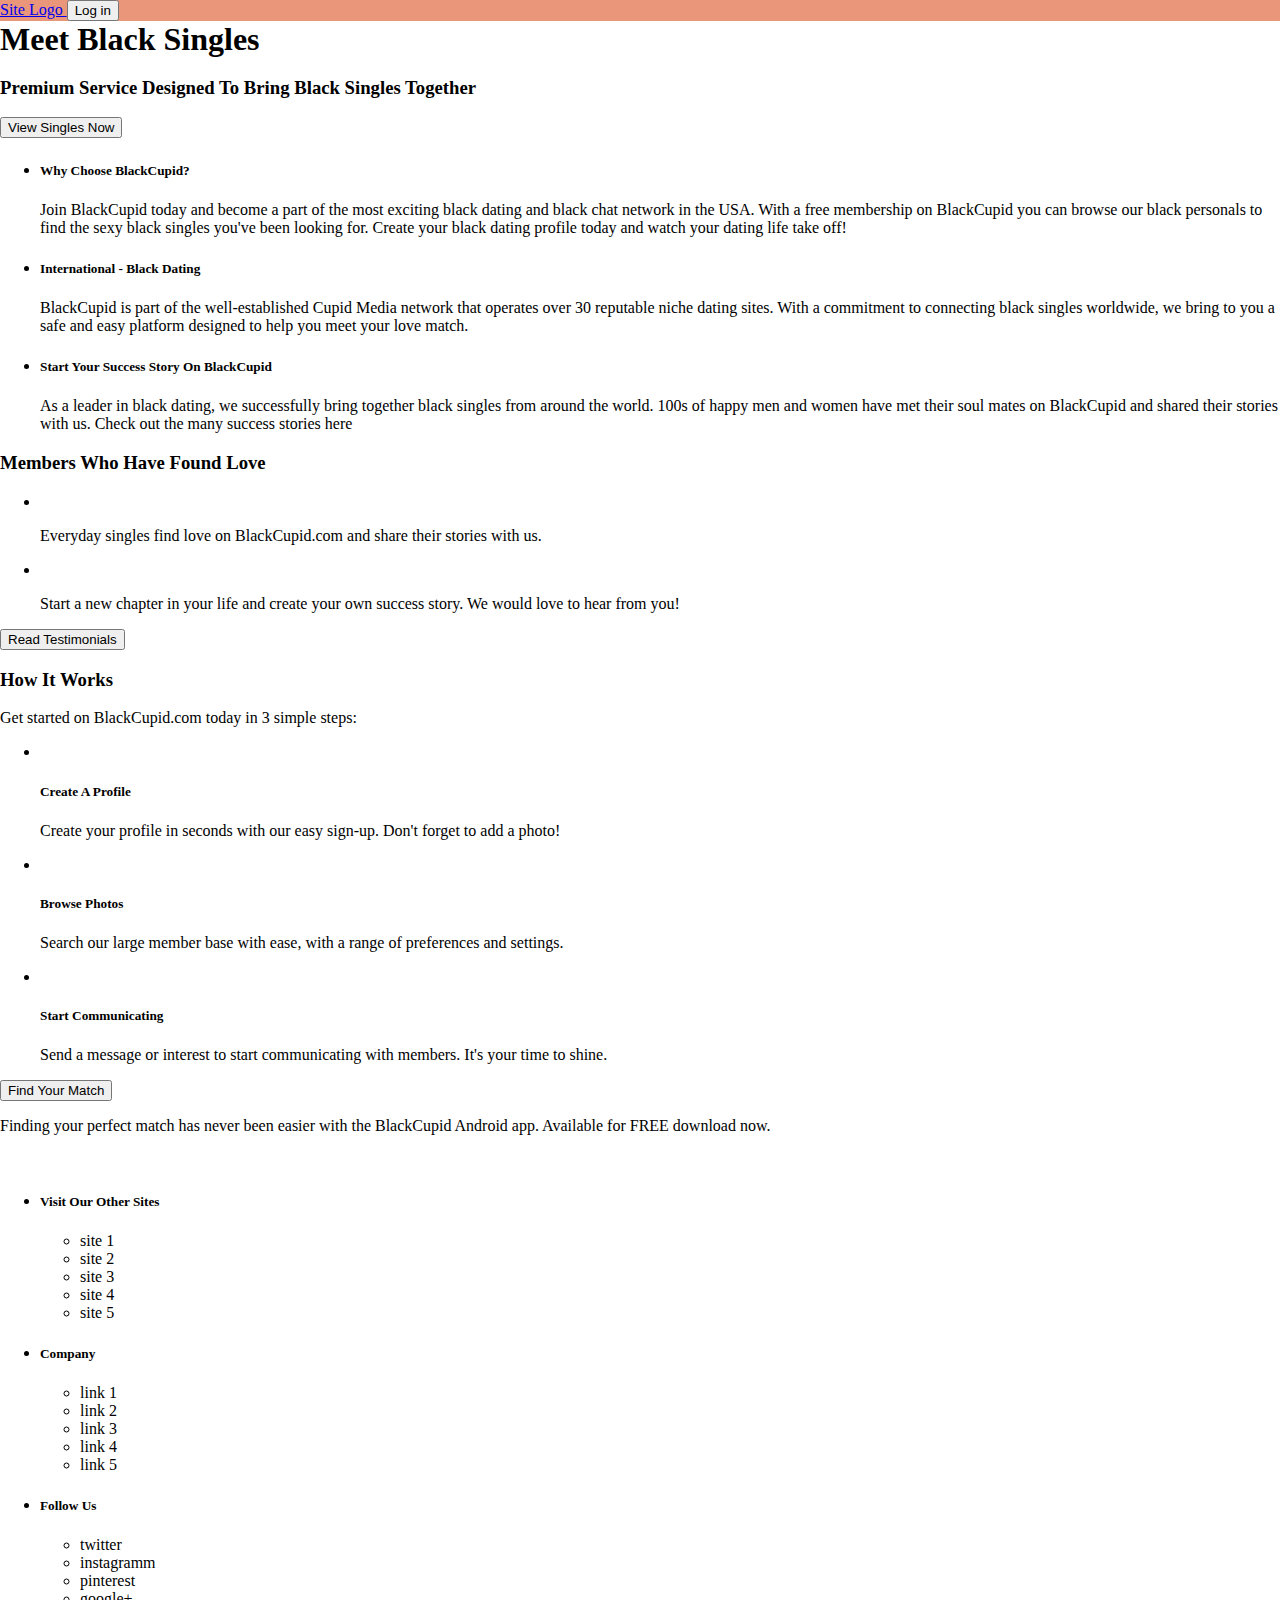
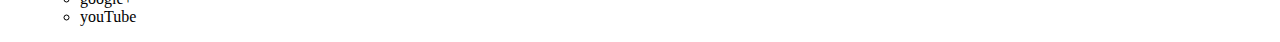
==== index.html @ 40e190a1 "creating landing page" ====
<!DOCTYPE html>
<html lang="en">
  <head>
    <meta charset="UTF-8" />
    <meta name="viewport" content="width=device-width, initial-scale=1.0" />
    <link rel="stylesheet" href="style.css" />

    <title>Black Dating</title>
  </head>
  <body>
    <header class="page__header">
      <nav>
        <a href="index.html">
          Site Logo
        </a>
        <button>Log in</button>
      </nav>
    </header>
    <main>
      <section>
        <h1 class="header__title">Meet Black Singles</h1>
        <h3>Premium Service Designed To Bring Black Singles Together</h3>
        <a href="#">
          <button>View Singles Now</button>
        </a>
      </section>
      <section>
        <ul>
          <li>
            <h5>Why Choose BlackCupid?</h5>
            <p>
              Join BlackCupid today and become a part of the most exciting black
              dating and black chat network in the USA. With a free membership
              on BlackCupid you can browse our black personals to find the sexy
              black singles you've been looking for. Create your black dating
              profile today and watch your dating life take off!
            </p>
          </li>
          <li>
            <h5>International - Black Dating</h5>
            <p>
              BlackCupid is part of the well-established Cupid Media network
              that operates over 30 reputable niche dating sites. With a
              commitment to connecting black singles worldwide, we bring to you
              a safe and easy platform designed to help you meet your love
              match.
            </p>
          </li>
          <li>
            <h5>Start Your Success Story On BlackCupid</h5>
            <p>
              As a leader in black dating, we successfully bring together black
              singles from around the world. 100s of happy men and women have
              met their soul mates on BlackCupid and shared their stories with
              us. Check out the many success stories here
            </p>
          </li>
        </ul>
      </section>
      <section class="">
        <h3>Members Who Have Found Love</h3>
        <ul>
          <li>
            <img src="#" alt="" />
            <p>
              Everyday singles find love on BlackCupid.com and share their
              stories with us.
            </p>
          </li>
          <li>
            <img src="#" alt="" />
            <p>
              Start a new chapter in your life and create your own success
              story. We would love to hear from you!
            </p>
          </li>
        </ul>
        <button>Read Testimonials</button>
      </section>
      <section>
        <h3>How It Works</h3>
        <p>Get started on BlackCupid.com today in 3 simple steps:</p>
        <ul>
          <li>
            <img src="#" alt="" />
            <h5>Create A Profile</h5>
            <p>
              Create your profile in seconds with our easy sign-up. Don't forget
              to add a photo!
            </p>
          </li>
          <li>
            <img src="#" alt="" />
            <h5>Browse Photos</h5>
            <p>
              Search our large member base with ease, with a range of
              preferences and settings.
            </p>
          </li>
          <li>
            <img src="#" alt="" />
            <h5>Start Communicating</h5>
            <p>
              Send a message or interest to start communicating with members.
              It's your time to shine.
            </p>
          </li>
        </ul>
        <button>Find Your Match</button>
      </section>
      <section>
        <p>
          Finding your perfect match has never been easier with the BlackCupid
          Android app. Available for FREE download now.
        </p>
        <img src="#" alt="" />
      </section>
    </main>
    <footer>
      <ul>
        <li>
          <h5>Visit Our Other Sites</h5>
          <ul>
            <li>site 1</li>
            <li>site 2</li>
            <li>site 3</li>
            <li>site 4</li>
            <li>site 5</li>
          </ul>
        </li>
        <li>
          <h5>Company</h5>
          <ul>
            <li>link 1</li>
            <li>link 2</li>
            <li>link 3</li>
            <li>link 4</li>
            <li>link 5</li>
          </ul>
        </li>
        <li>
          <h5>Follow Us</h5>
          <ul>
            <li>twitter</li>
            <li>instagramm</li>
            <li>pinterest</li>
            <li>google+</li>
            <li>youTube</li>
          </ul>
        </li>
      </ul>
    </footer>
  </body>
</html>
---- style.css ----
body {
    padding: 0;
    margin: 0;
}
.page__header {

    background: darksalmon;
}
.header__title {
    margin: 0;
    padding: 0;
}
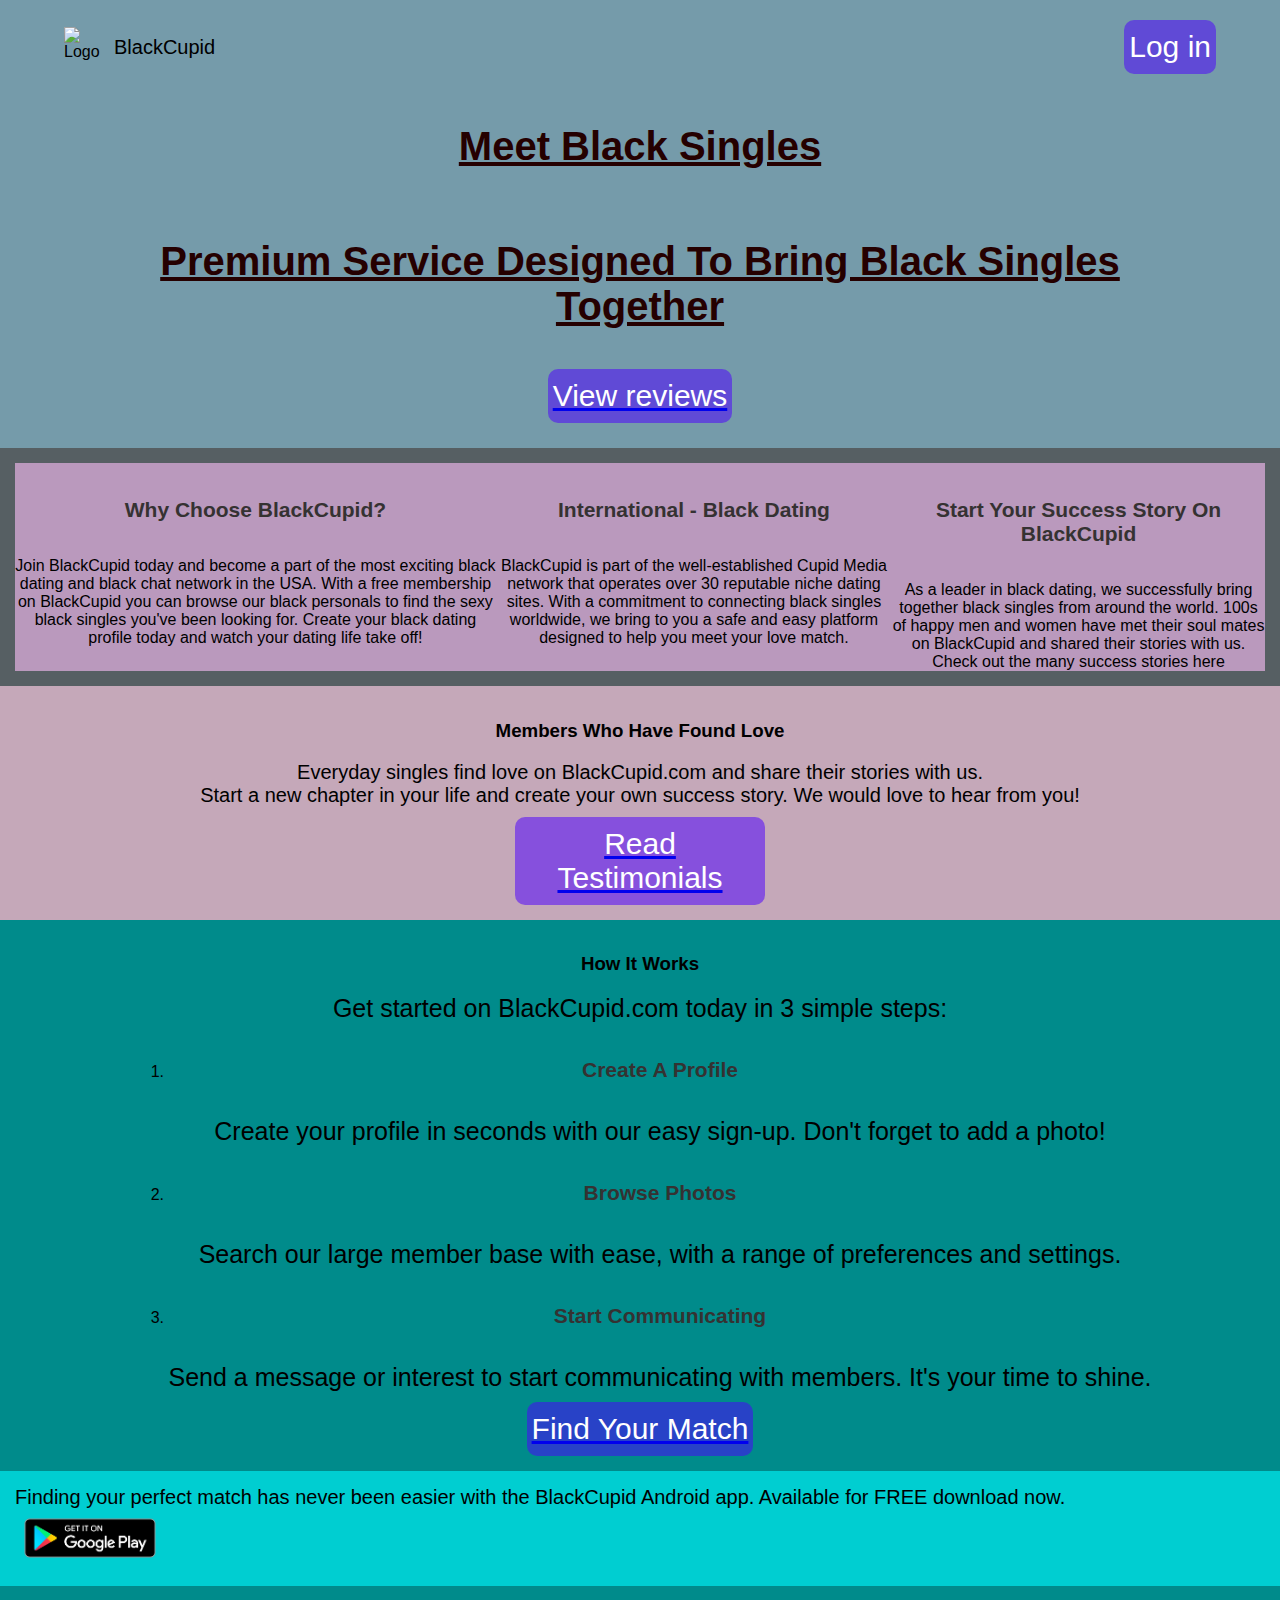
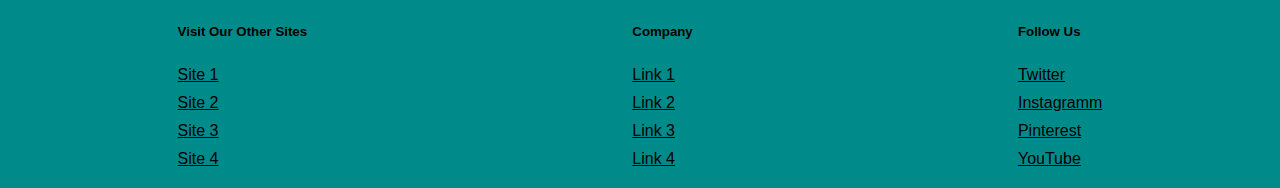
==== commit cceb4dfe: "css  success page" ====
--- a/index.html
+++ b/index.html
@@ -4,30 +4,37 @@
     <meta charset="UTF-8" />
     <meta name="viewport" content="width=device-width, initial-scale=1.0" />
     <link rel="stylesheet" href="style.css" />
-
-    <title>Black Dating</title>
+    <title>Black Dating&#9829;BlackCupid.com</title>
   </head>
   <body>
     <header class="page__header">
-      <nav>
-        <a href="index.html">
-          Site Logo
-        </a>
-        <button>Log in</button>
+      <nav class="header__nav">
+        <div class="nav__wrapper">
+          <img class="nav__logo" src="./img/heart.svg" alt="Logo" />
+          <a class="nav__link" href="index.html">BlackCupid</a>
+        </div>
+
+        <button class="nav__btn btn">Log in</button>
       </nav>
     </header>
     <main>
-      <section>
-        <h1 class="header__title">Meet Black Singles</h1>
-        <h3>Premium Service Designed To Bring Black Singles Together</h3>
-        <a href="#">
-          <button>View Singles Now</button>
-        </a>
+      <section class="main__article">
+        <div class="article__wrapper">
+          <h1 class="article__text">Meet Black Singles</h1>
+          <h3 class="article__text">
+            Premium Service Designed To Bring Black Singles Together
+          </h3>
+          <a href="success.html">
+            <button class="article__btn btn">
+              View reviews
+            </button>
+          </a>
+        </div>
       </section>
-      <section>
-        <ul>
-          <li>
-            <h5>Why Choose BlackCupid?</h5>
+      <section class="main__about">
+        <ul class="about__list">
+          <li class="about__list-item">
+            <h5 class="item__article">Why Choose BlackCupid?</h5>
             <p>
               Join BlackCupid today and become a part of the most exciting black
               dating and black chat network in the USA. With a free membership
@@ -36,8 +43,8 @@
               profile today and watch your dating life take off!
             </p>
           </li>
-          <li>
-            <h5>International - Black Dating</h5>
+          <li class="about__list-item">
+            <h5 class="item__article">International - Black Dating</h5>
             <p>
               BlackCupid is part of the well-established Cupid Media network
               that operates over 30 reputable niche dating sites. With a
@@ -46,8 +53,10 @@
               match.
             </p>
           </li>
-          <li>
-            <h5>Start Your Success Story On BlackCupid</h5>
+          <li class="about__list-item">
+            <h5 class="item__article">
+              Start Your Success Story On BlackCupid
+            </h5>
             <p>
               As a leader in black dating, we successfully bring together black
               singles from around the world. 100s of happy men and women have
@@ -57,95 +66,97 @@
           </li>
         </ul>
       </section>
-      <section class="">
+      <section class="main__testimonials">
         <h3>Members Who Have Found Love</h3>
         <ul>
           <li>
-            <img src="#" alt="" />
-            <p>
+            <p class="testimonials__success">
               Everyday singles find love on BlackCupid.com and share their
               stories with us.
             </p>
           </li>
           <li>
-            <img src="#" alt="" />
-            <p>
+            <p class="testimonials__success">
               Start a new chapter in your life and create your own success
               story. We would love to hear from you!
             </p>
           </li>
         </ul>
-        <button>Read Testimonials</button>
+        <a href="success.html">
+          <button class="testimonials__btn btn">Read Testimonials</button>
+        </a>
       </section>
-      <section>
+      <section class="main__works">
         <h3>How It Works</h3>
-        <p>Get started on BlackCupid.com today in 3 simple steps:</p>
-        <ul>
-          <li>
-            <img src="#" alt="" />
-            <h5>Create A Profile</h5>
-            <p>
-              Create your profile in seconds with our easy sign-up. Don't forget
-              to add a photo!
-            </p>
-          </li>
-          <li>
-            <img src="#" alt="" />
-            <h5>Browse Photos</h5>
-            <p>
-              Search our large member base with ease, with a range of
-              preferences and settings.
-            </p>
-          </li>
-          <li>
-            <img src="#" alt="" />
-            <h5>Start Communicating</h5>
-            <p>
-              Send a message or interest to start communicating with members.
-              It's your time to shine.
-            </p>
-          </li>
+        <p class="item__description">
+          Get started on BlackCupid.com today in 3 simple steps:
+        </p>
+        <ul class="works__list">
+          <ol>
+            <li class="list__item">
+              <h5 class="item__article">Create A Profile</h5>
+              <p class="item__description">
+                Create your profile in seconds with our easy sign-up. Don't
+                forget to add a photo!
+              </p>
+            </li>
+            <li class="list__item">
+              <h5 class="item__article">Browse Photos</h5>
+              <p class="item__description">
+                Search our large member base with ease, with a range of
+                preferences and settings.
+              </p>
+            </li>
+            <li class="list__item">
+              <h5 class="item__article">Start Communicating</h5>
+              <p class="item__description">
+                Send a message or interest to start communicating with members.
+                It's your time to shine.
+              </p>
+            </li>
+          </ol>
         </ul>
-        <button>Find Your Match</button>
+        <a href="success.html">
+          <button class="works__btn btn">Find Your Match</button>
+        </a>
       </section>
-      <section>
-        <p>
+      <section class="main__app">
+        <p class="app__download">
           Finding your perfect match has never been easier with the BlackCupid
           Android app. Available for FREE download now.
         </p>
-        <img src="#" alt="" />
+        <a href="https://play.google.com/store">
+          <img class="app__img" src="./img/google-play-badge.png" alt="app" />
+        </a>
       </section>
     </main>
     <footer>
-      <ul>
+      <ul class="footer__list">
         <li>
           <h5>Visit Our Other Sites</h5>
-          <ul>
-            <li>site 1</li>
-            <li>site 2</li>
-            <li>site 3</li>
-            <li>site 4</li>
-            <li>site 5</li>
+          <ul class="footer__links">
+            <li class="footer__links-item">site 1</li>
+            <li class="footer__links-item">site 2</li>
+            <li class="footer__links-item">site 3</li>
+            <li class="footer__links-item">site 4</li>
           </ul>
         </li>
         <li>
           <h5>Company</h5>
-          <ul>
-            <li>link 1</li>
-            <li>link 2</li>
-            <li>link 3</li>
-            <li>link 4</li>
-            <li>link 5</li>
+          <ul class="footer__links">
+            <li class="footer__links-item">link 1</li>
+            <li class="footer__links-item">link 2</li>
+            <li class="footer__links-item">link 3</li>
+            <li class="footer__links-item">link 4</li>
           </ul>
         </li>
         <li>
           <h5>Follow Us</h5>
-          <ul>
-            <li>twitter</li>
-            <li>instagramm</li>
-            <li>pinterest</li>
-            <li>google+</li>
-            <li>youTube</li>
+          <ul class="footer__links">
+            <li class="footer__links-item">twitter</li>
+            <li class="footer__links-item">instagramm</li>
+            <li class="footer__links-item">pinterest</li>
+            <li class="footer__links-item">youTube</li>
           </ul>
         </li>
       </ul>
--- a/style.css
+++ b/style.css
@@ -1,12 +1,287 @@
+/* GLOBAL */
 body {
-    padding: 0;
-    margin: 0;
-}
-.page__header {
-
-    background: darksalmon;
-}
-.header__title {
-    margin: 0;
-    padding: 0;
-}+  padding: 0;
+  margin: 0;
+  font-family: Arial, Helvetica, sans-serif;
+  background-color: #759baa;
+  min-width: 320px;
+}
+ul {
+  list-style: none;
+}
+button {
+  outline: none;
+}
+p,
+ul {
+  padding: 0;
+  margin: 0;
+}
+
+/* HEADER */
+.nav__wrapper {
+  display: flex;
+  align-items: center;
+}
+.nav__link {
+  font-size: 20px;
+  text-decoration: none;
+  color: black;
+  padding-left: 10px;
+}
+.header__nav {
+  padding-top: 20px;
+  padding-bottom: 20px;
+  padding-left: 5%;
+  padding-right: 5%;
+  display: flex;
+  justify-content: space-between;
+}
+
+.nav__logo {
+  width: 40px;
+  height: 40px;
+}
+.btn {
+  padding: 0;
+  margin: 0;
+  color: rgb(255, 255, 255);
+  font-size: 16px;
+  width: auto;
+  max-width: 250px;
+
+  background: rgba(76, 0, 255, 0.521);
+  border: none;
+  border-radius: 10px;
+  padding: 5px;
+  display: block;
+}
+
+/* MAIN */
+.article__text {
+  margin: 0;
+  margin-top: 5px;
+  margin-bottom: 5px;
+  color: #352135fc;
+  font-size: 25px;
+  padding-bottom: 10px;
+}
+.article__wrapper {
+  background: rgba(242, 255, 195, 0.616);
+  background-position: left;
+  min-height: 200px;
+  display: flex;
+  flex-direction: column;
+  align-items: center;
+  width: 100%;
+}
+.main__article {
+  display: flex;
+  flex-direction: column;
+  align-items: center;
+  text-align: center;
+  background: darkturquoise;
+  background: url(./img/dating.jpg);
+  background-size: 80%;
+  background-repeat: round;
+  min-height: 200px;
+}
+.main__about {
+  padding: 15px;
+  background: darkcyan;
+}
+.about__list {
+  display: flex;
+  flex-direction: column;
+  text-align: center;
+}
+.item__article {
+  font-size: 16px;
+  color: white;
+}
+.main__testimonials {
+  display: flex;
+  flex-direction: column;
+  align-items: center;
+  background: darkturquoise;
+  padding: 15px;
+  text-align: center;
+}
+.testimonials__btn {
+  margin-top: 10px;
+}
+.main__works {
+  display: flex;
+  flex-direction: column;
+  align-items: center;
+  background: darkcyan;
+  padding: 15px;
+  text-align: center;
+}
+.works__btn {
+  margin-top: 10px;
+}
+.main__app {
+  display: flex;
+  flex-direction: column;
+  padding: 15px;
+  background: darkturquoise;
+}
+.app__img {
+  width: 150px;
+}
+
+/* FOOTER */
+.footer__list {
+  display: flex;
+  flex-direction: column;
+  background: darkcyan;
+  padding: 15px;
+}
+.footer__links {
+  display: flex;
+  justify-content: space-around;
+}
+
+/* TABLET */
+
+@media (min-width: 768px) {
+  .article__text {
+    padding-bottom: 25px;
+  }
+  .article__wrapper {
+    min-height: 300px;
+  }
+  .about__list {
+    flex-direction: row;
+    background: greenyellow;
+  }
+  .main__article {
+    background-size: 100%;
+    background-repeat: round;
+    min-height: 300px;
+  }
+  .footer__list {
+    flex-direction: row;
+    justify-content: space-around;
+  }
+  .footer__links {
+    flex-direction: column;
+  }
+  .footer__links-item {
+    padding-top: 5px;
+    padding-bottom: 5px;
+    color: black;
+    text-transform: capitalize;
+    text-decoration: underline;
+  }
+}
+
+/* DESKTOP */
+
+@media (min-width: 1000px) {
+  .article__text {
+    padding-bottom: 35px;
+    padding-top: 25px;
+    padding-left: 150px;
+    padding-right: 150px;
+    font-weight: bold;
+    font-size: 40px;
+    color: rgb(37, 0, 0);
+    text-decoration: underline;
+  }
+  .btn {
+    font-size: 30px;
+    padding-top: 10px;
+    padding-bottom: 10px;
+  }
+  .main__article {
+    padding-bottom: 25px;
+  }
+  .article__wrapper {
+    background: none;
+  }
+  .about__list {
+    background: rgb(186, 153, 189);
+  }
+  .main__article {
+    background: url("./img/background.jpg");
+    background-size: cover;
+  }
+  .main__about {
+    background: #565f63;
+  }
+  .main__testimonials {
+    background: #c5a8b9;
+  }
+  .item__description {
+    font-size: 25px;
+  }
+  .item__article {
+    font-size: 21px;
+    color: #353232;
+  }
+  .testimonials__success {
+    font-size: 20px;
+  }
+  .app__download {
+    font-size: 20px;
+  }
+  .body {
+    background-color: #8e7b90;
+  }
+}
+
+/* SUCCESS PAGE ! */
+
+.main__content {
+  background: url("./img/background\ 2.jpg");
+  padding-top: 10px;
+  padding-bottom: 10px;
+  display: flex;
+  flex-direction: column;
+  align-items: center;
+}
+.content__discribe {
+  font-size: 20px;
+  text-align: center;
+}
+.success_page {
+  background-color: #19041375;
+}
+.review__img {
+  width: 15%;
+  height: 10%;
+  border-radius: 50%;
+  margin-right: 10px;
+}
+.content__review {
+  display: flex;
+  margin-top: 15px;
+  justify-content: space-around;
+  align-items: center;
+  margin-left: 10px;
+  margin-right: 10px;
+}
+.review__comment,
+.content__subtitle {
+  background: rgba(245, 222, 179, 0.438);
+  padding-top: 25px;
+  padding-bottom: 25px;
+  padding-left: 10px;
+  padding-right: 10px;
+}
+.comment__text {
+  color: black;
+}
+.content__article {
+  font-size: 36px;
+  font-weight: bold;
+  text-align: center;
+}
+.content__subtitle {
+  font-size: 26px;
+  font-weight: bold;
+  text-align: center;
+  color: rgba(0, 11, 105, 0.76);
+}
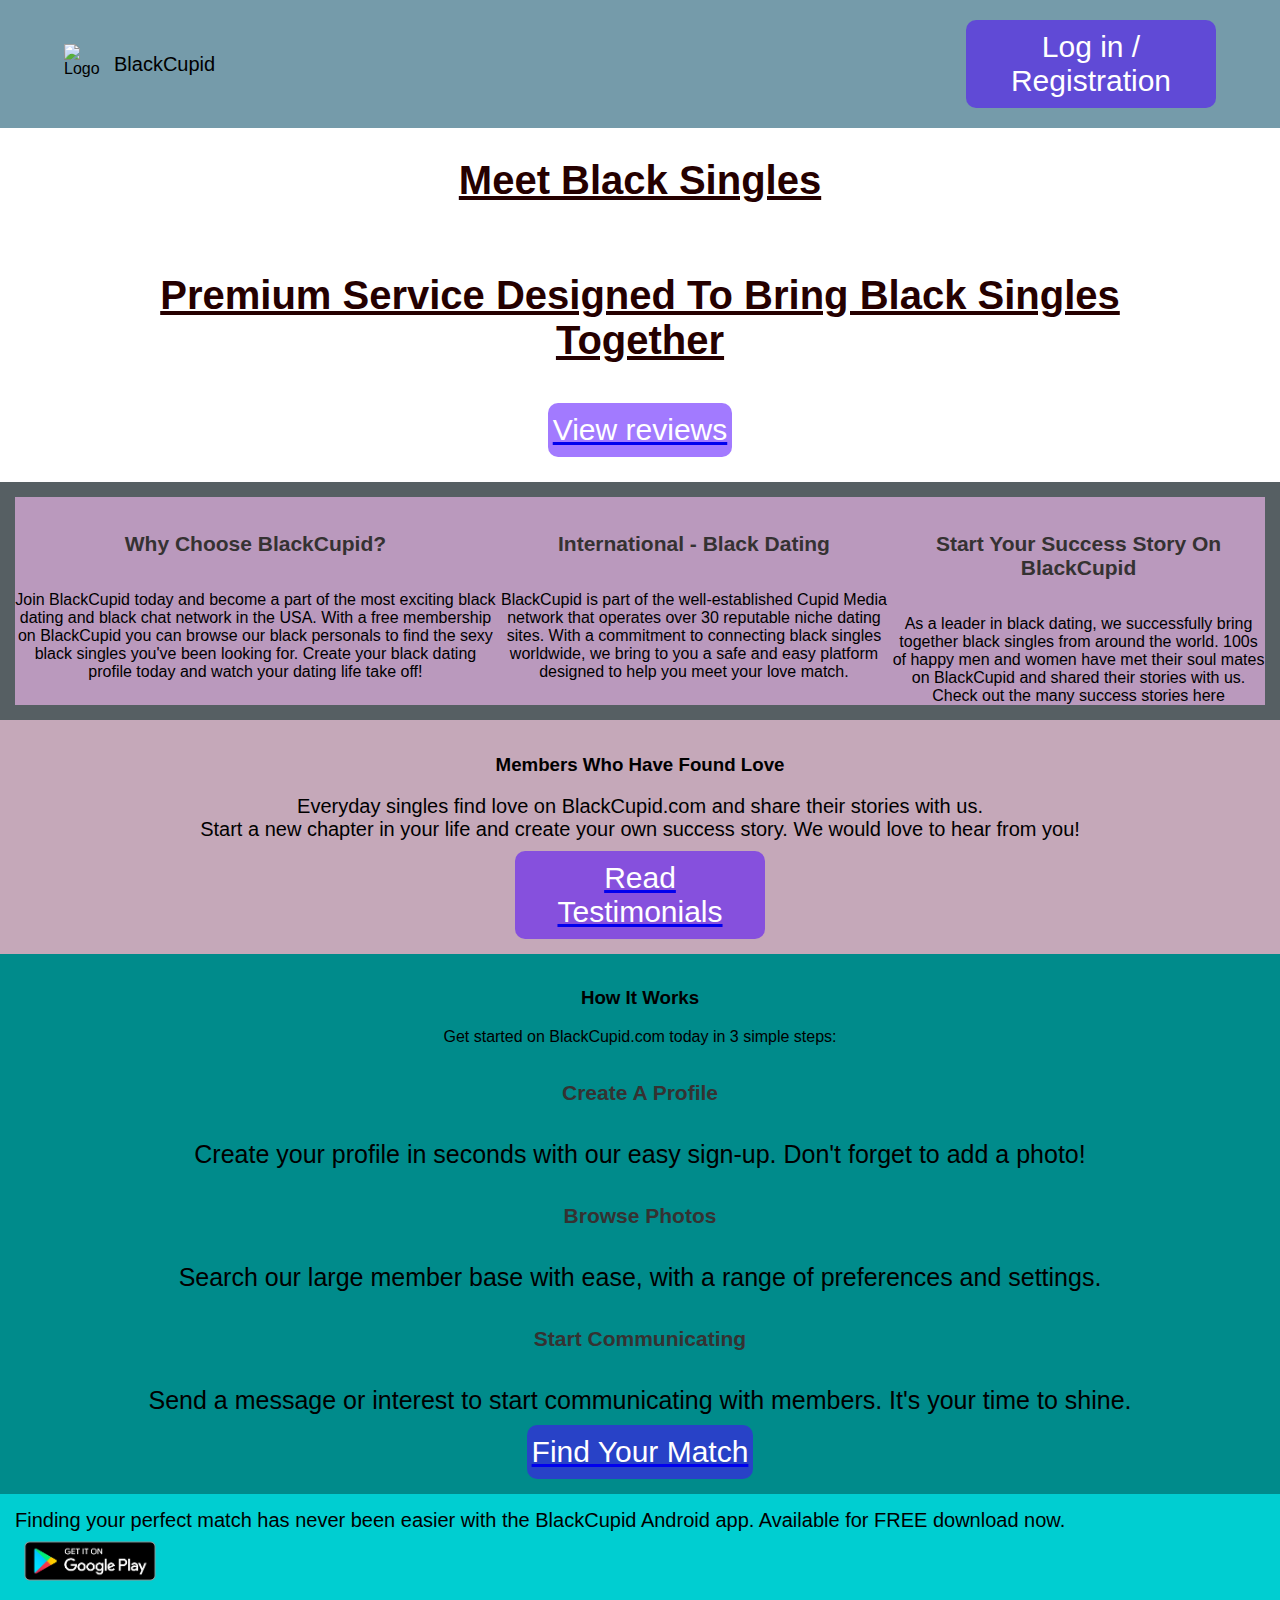
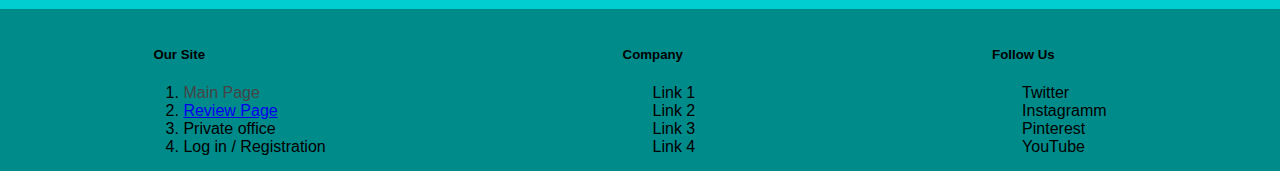
==== commit 9cae4aae: "final commit" ====
--- a/index.html
+++ b/index.html
@@ -13,8 +13,26 @@
           <img class="nav__logo" src="./img/heart.svg" alt="Logo" />
           <a class="nav__link" href="index.html">BlackCupid</a>
         </div>
-
-        <button class="nav__btn btn">Log in</button>
+        <section class="nav__modal">
+          <form class="form">
+            <div class="form__close">
+              <button class="btn close__btn">x</button>
+            </div>
+            <div class="form-group">
+              <label for="email">Email address</label>
+              <input type="email" class="form-control" id="email" />
+            </div>
+            <div class="form-group">
+              <label for="password">Password</label>
+              <input type="password" class="form-control" id="password" />
+            </div>
+            <div class="form-group-btn">
+              <button class="btn">Log in</button>
+              <button class="btn">Registration</button>
+            </div>
+          </form>
+        </section>
+        <button class="nav__btn btn">Log in / Registration</button>
       </nav>
     </header>
     <main>
@@ -87,34 +105,32 @@
         </a>
       </section>
       <section class="main__works">
-        <h3>How It Works</h3>
-        <p class="item__description">
+        <h3 class="works__article">How It Works</h3>
+        <p class="works__description">
           Get started on BlackCupid.com today in 3 simple steps:
         </p>
         <ul class="works__list">
-          <ol>
-            <li class="list__item">
-              <h5 class="item__article">Create A Profile</h5>
-              <p class="item__description">
-                Create your profile in seconds with our easy sign-up. Don't
-                forget to add a photo!
-              </p>
-            </li>
-            <li class="list__item">
-              <h5 class="item__article">Browse Photos</h5>
-              <p class="item__description">
-                Search our large member base with ease, with a range of
-                preferences and settings.
-              </p>
-            </li>
-            <li class="list__item">
-              <h5 class="item__article">Start Communicating</h5>
-              <p class="item__description">
-                Send a message or interest to start communicating with members.
-                It's your time to shine.
-              </p>
-            </li>
-          </ol>
+          <li class="list__item">
+            <h5 class="item__article">Create A Profile</h5>
+            <p class="item__description">
+              Create your profile in seconds with our easy sign-up. Don't forget
+              to add a photo!
+            </p>
+          </li>
+          <li class="list__item">
+            <h5 class="item__article">Browse Photos</h5>
+            <p class="item__description">
+              Search our large member base with ease, with a range of
+              preferences and settings.
+            </p>
+          </li>
+          <li class="list__item">
+            <h5 class="item__article">Start Communicating</h5>
+            <p class="item__description">
+              Send a message or interest to start communicating with members.
+              It's your time to shine.
+            </p>
+          </li>
         </ul>
         <a href="success.html">
           <button class="works__btn btn">Find Your Match</button>
@@ -133,12 +149,22 @@
     <footer>
       <ul class="footer__list">
         <li>
-          <h5>Visit Our Other Sites</h5>
-          <ul class="footer__links">
-            <li class="footer__links-item">site 1</li>
-            <li class="footer__links-item">site 2</li>
-            <li class="footer__links-item">site 3</li>
-            <li class="footer__links-item">site 4</li>
+          <h5>Our Site</h5>
+          <ul>
+            <ol class="footer__links">
+              <li class="footer__links-item">
+                <a class="links__nav links__nav-active">Main Page</a>
+              </li>
+              <li class="footer__links-item">
+                <a href="success.html" class="links__nav-to">Review Page</a>
+              </li>
+              <li class="footer__links-item">
+                <a class="links__nav">Private office</a>
+              </li>
+              <li class="footer__links-item">
+                <a class="links__nav">Log in / Registration</a>
+              </li>
+            </ol>
           </ul>
         </li>
         <li>
@@ -161,5 +187,6 @@
         </li>
       </ul>
     </footer>
+    <script src="./script.js"></script>
   </body>
 </html>
--- a/style.css
+++ b/style.css
@@ -3,8 +3,9 @@
   padding: 0;
   margin: 0;
   font-family: Arial, Helvetica, sans-serif;
-  background-color: #759baa;
+
   min-width: 320px;
+  position: relative;
 }
 ul {
   list-style: none;
@@ -19,6 +20,9 @@
 }
 
 /* HEADER */
+.page__header {
+  background: #759baa;
+}
 .nav__wrapper {
   display: flex;
   align-items: center;
@@ -132,6 +136,14 @@
 }
 
 /* FOOTER */
+.links__nav {
+  color: rgb(0, 0, 0);
+  text-decoration: none;
+  text-transform: none;
+}
+.links__nav-active {
+  color: rgb(68, 68, 68);
+}
 .footer__list {
   display: flex;
   flex-direction: column;
@@ -141,8 +153,51 @@
 .footer__links {
   display: flex;
   justify-content: space-around;
-}
-
+  padding: 0;
+  margin: 0;
+  padding-left: 30px;
+}
+.footer__links-item {
+  margin-right: 20px;
+  color: black;
+  text-transform: capitalize;
+}
+
+/* MODAL */
+.nav__modal {
+  display: none;
+}
+.nav__modal-show {
+  display: flex;
+  position: absolute;
+  top: 15%;
+  left: 30%;
+}
+.form {
+  display: flex;
+  flex-direction: column;
+  background: darkgrey;
+  padding: 25px;
+}
+.form-group {
+  display: flex;
+  flex-direction: column;
+  padding-bottom: 10px;
+}
+.form-group-btn {
+  display: flex;
+  justify-content: space-between;
+}
+.form__close {
+  display: flex;
+  justify-content: flex-end;
+}
+.close__btn {
+  background: none;
+  color: black;
+  font-size: 20px;
+  font-weight: bold;
+}
 /* TABLET */
 
 @media (min-width: 768px) {
@@ -167,13 +222,6 @@
   }
   .footer__links {
     flex-direction: column;
-  }
-  .footer__links-item {
-    padding-top: 5px;
-    padding-bottom: 5px;
-    color: black;
-    text-transform: capitalize;
-    text-decoration: underline;
   }
 }
 
